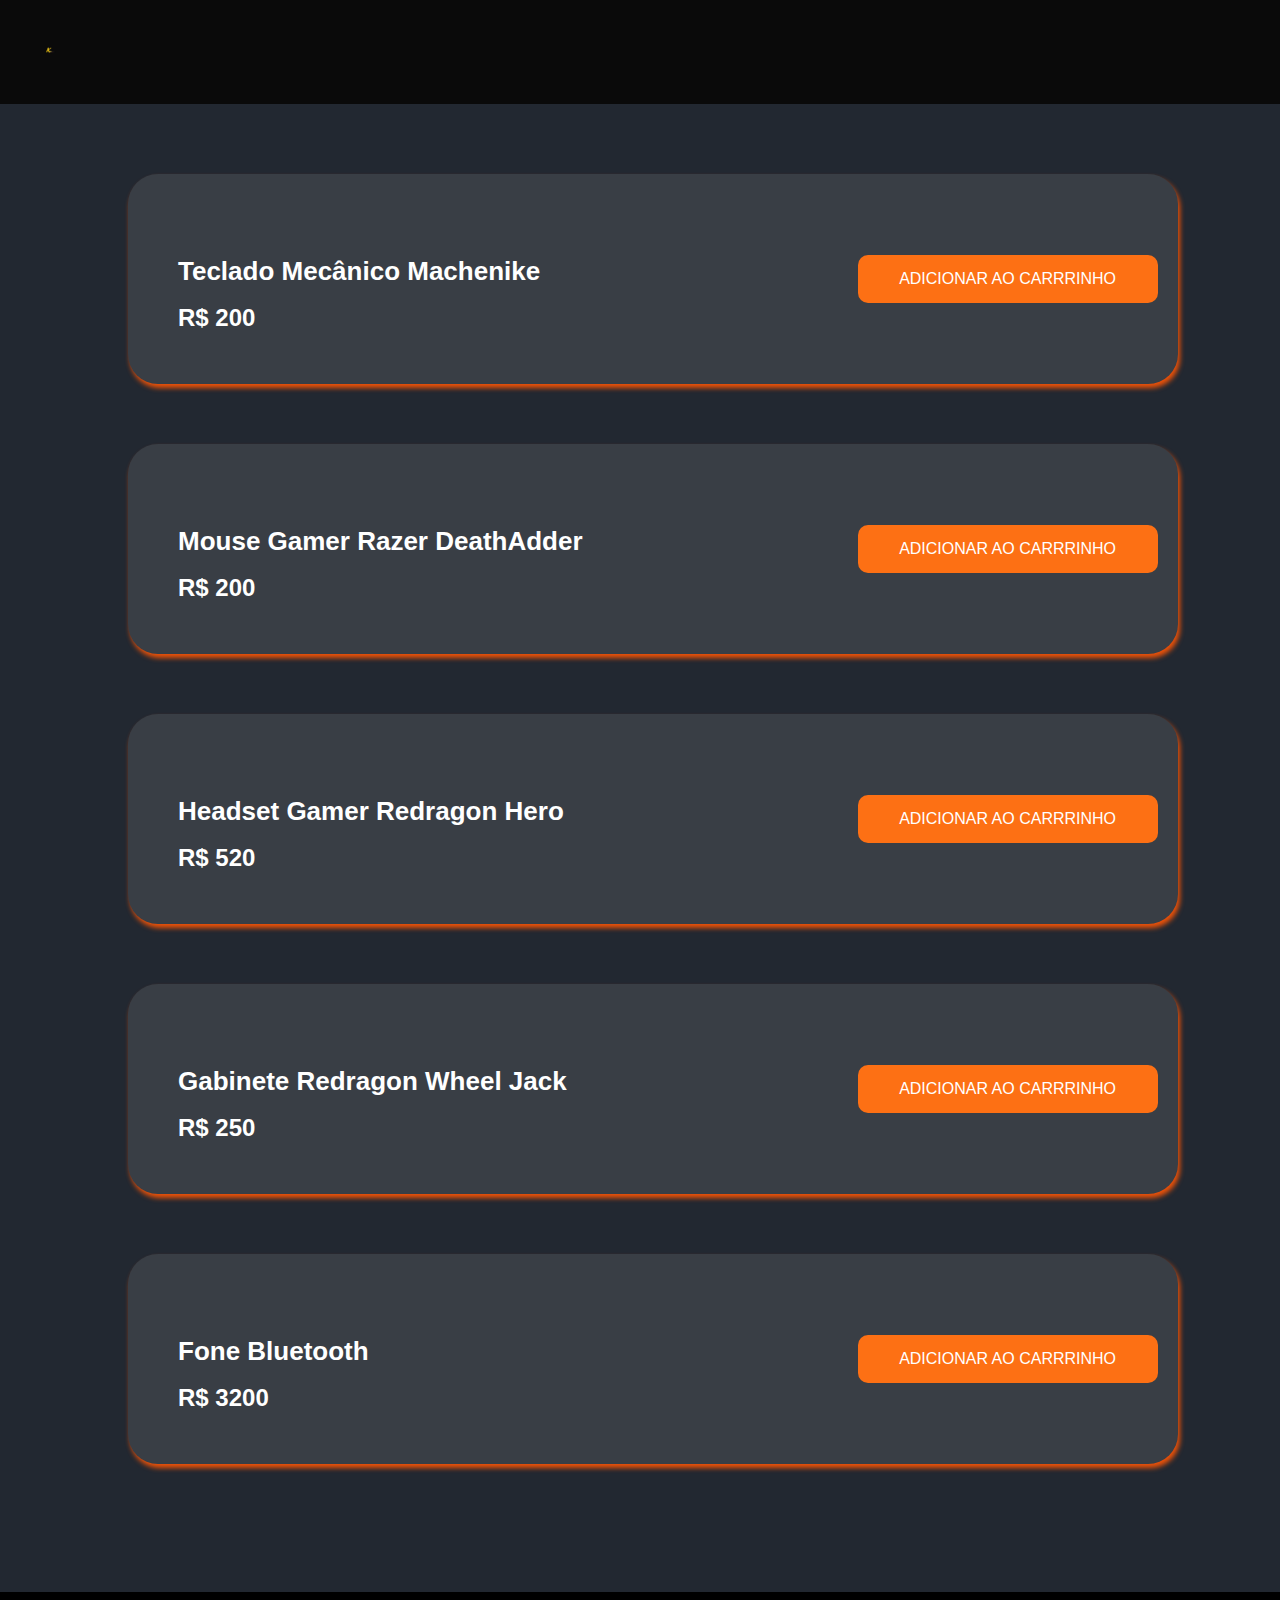
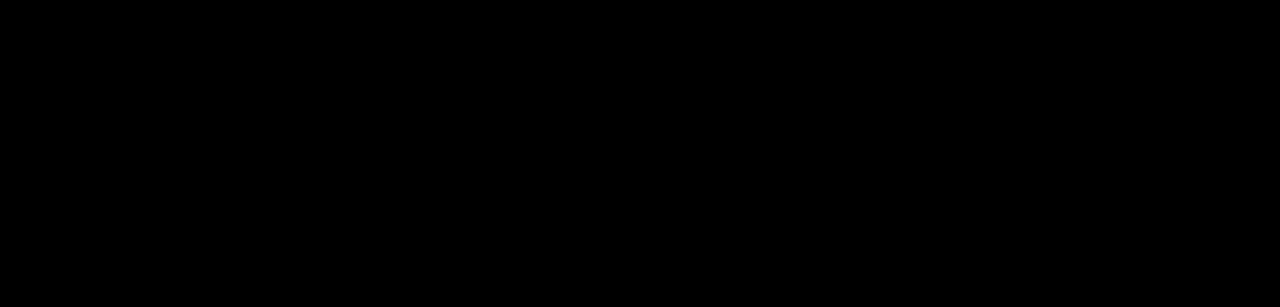
==== favoritos_kayan/css/index.html @ e2143fb5 "Update and rename index2.html to index.html" ====
<!DOCTYPE html>
<html lang="pt-br">

<head>
    <meta charset="UTF-8">
    <meta name="viewport" content="width=device-width, initial-scale=1.0">
    <link rel="stylesheet" href="style.css">
    <title>Favoritos | Katchau</title>
</head>

<body>
    <header>
        <img src="img/logo.svg" alt="">
    </header>
    <div class="product">
        <div class="image-product">
            <img src="img/teclado.svg" alt="">
            <div class="title">
                <h1>Teclado Mecânico Machenike</h1>
                <span>R$ 200</span>
            </div>
        </div>
        <div class="btn-product">
            <button type="button">ADICIONAR AO CARRRINHO</button>
        </div>
    </div>
    <div class="product">
        <div class="image-product">
            <img src="img/mouse.svg" alt="">
            <div class="title">
                <h1>Mouse Gamer Razer DeathAdder</h1>
                <span>R$ 200</span>
            </div>
        </div>
        <div class="btn-product">
            <button type="button">ADICIONAR AO CARRRINHO</button>
        </div>
    </div>
    <div class="product">
        <div class="image-product">
            <img src="img/fone.svg" alt="">
            <div class="title">
                <h1>Headset Gamer Redragon Hero</h1>
                <span>R$ 520</span>
            </div>
        </div>
        <div class="btn-product">
            <button type="button">ADICIONAR AO CARRRINHO</button>
        </div>
    </div>
    <div class="product">
        <div class="image-product">
            <img src="img/produto.svg" alt="">
            <div class="title">
                <h1>Gabinete Redragon Wheel Jack</h1>
                <span>R$ 250</span>
            </div>
        </div>
        <div class="btn-product">
            <button type="button">ADICIONAR AO CARRRINHO</button>
        </div>
    </div>
    <div class="product">
        <div class="image-product">
            <img src="img/monitor.jpeg" alt="">
            <div class="title">
                <h1>Fone Bluetooth</h1>
                <span>R$ 3200</span>
            </div>
        </div>
        <div class="btn-product">
            <button type="button">ADICIONAR AO CARRRINHO</button>
        </div>
    </div>
    <footer>
        <div class="footer"></div>
    </footer>
</body>

</html>
---- favoritos_kayan/css/style.css ----
* {
    box-sizing: border-box;
}

html,
body {
    height: 100vh;
    width: 100%;
    margin: 0;
    padding: 0;
    background: #222831;
}

header {
    background-color: #0a0a0a;
    margin: 0 0 20px 0;
    margin-bottom: 70px;
}

header img {
    height: 100px;
    width: 100px;
}

.product {
    background: #393e45;    
    display: flex;
    justify-content: space-between;
    margin-block-end: 60px;
    align-items: center;
    border-radius: 30px;
    width: 82%;
    height: 210px;
    object-fit: cover;
    margin-left: 10%;
    margin-right: 10%;
    transition: 0.7s;
    box-shadow: 2px 4px 5px #ee5208;
}

.product:hover{
    transition: 0.7s;
    height: 230px;
    width:  90%;
    margin-left: 5%;
    margin-right: 5%;
}

.image-product {
    display: flex;
    margin: 20px;
}

img {
    max-width: 200px;
    max-height: 200px;
    margin: 0 10px 0 0;
    border-radius: 30px;
}

.title {
    margin: 0 0 0 20px;
    margin-top: 30px;
}

.title h1{
    font-family: Arial, Helvetica, sans-serif;
    font-size:26px;
    margin: 0;
    padding: 0;
    color: #ffffff;
    margin-bottom: 17px;
}

.title span {
    font-family: Arial, Helvetica, sans-serif;
    color: #ffffff;
    font-weight: bold;
    font-size: 24px;
}

button {
    border: 0;
    background: #fd7014;
    color: #ffffff;
    padding: 15px 20px;
    border-radius: 10px;
    width: 300px;
    font-size: 16px;
    margin: 0 20px 0 0;
    cursor: pointer;
}

button:hover {
    background: #ee5208;
    transition: .4s;
}

footer{
    background-color: black;
    height: 35%;
    width: 100%;
    margin-top: 10%;
}
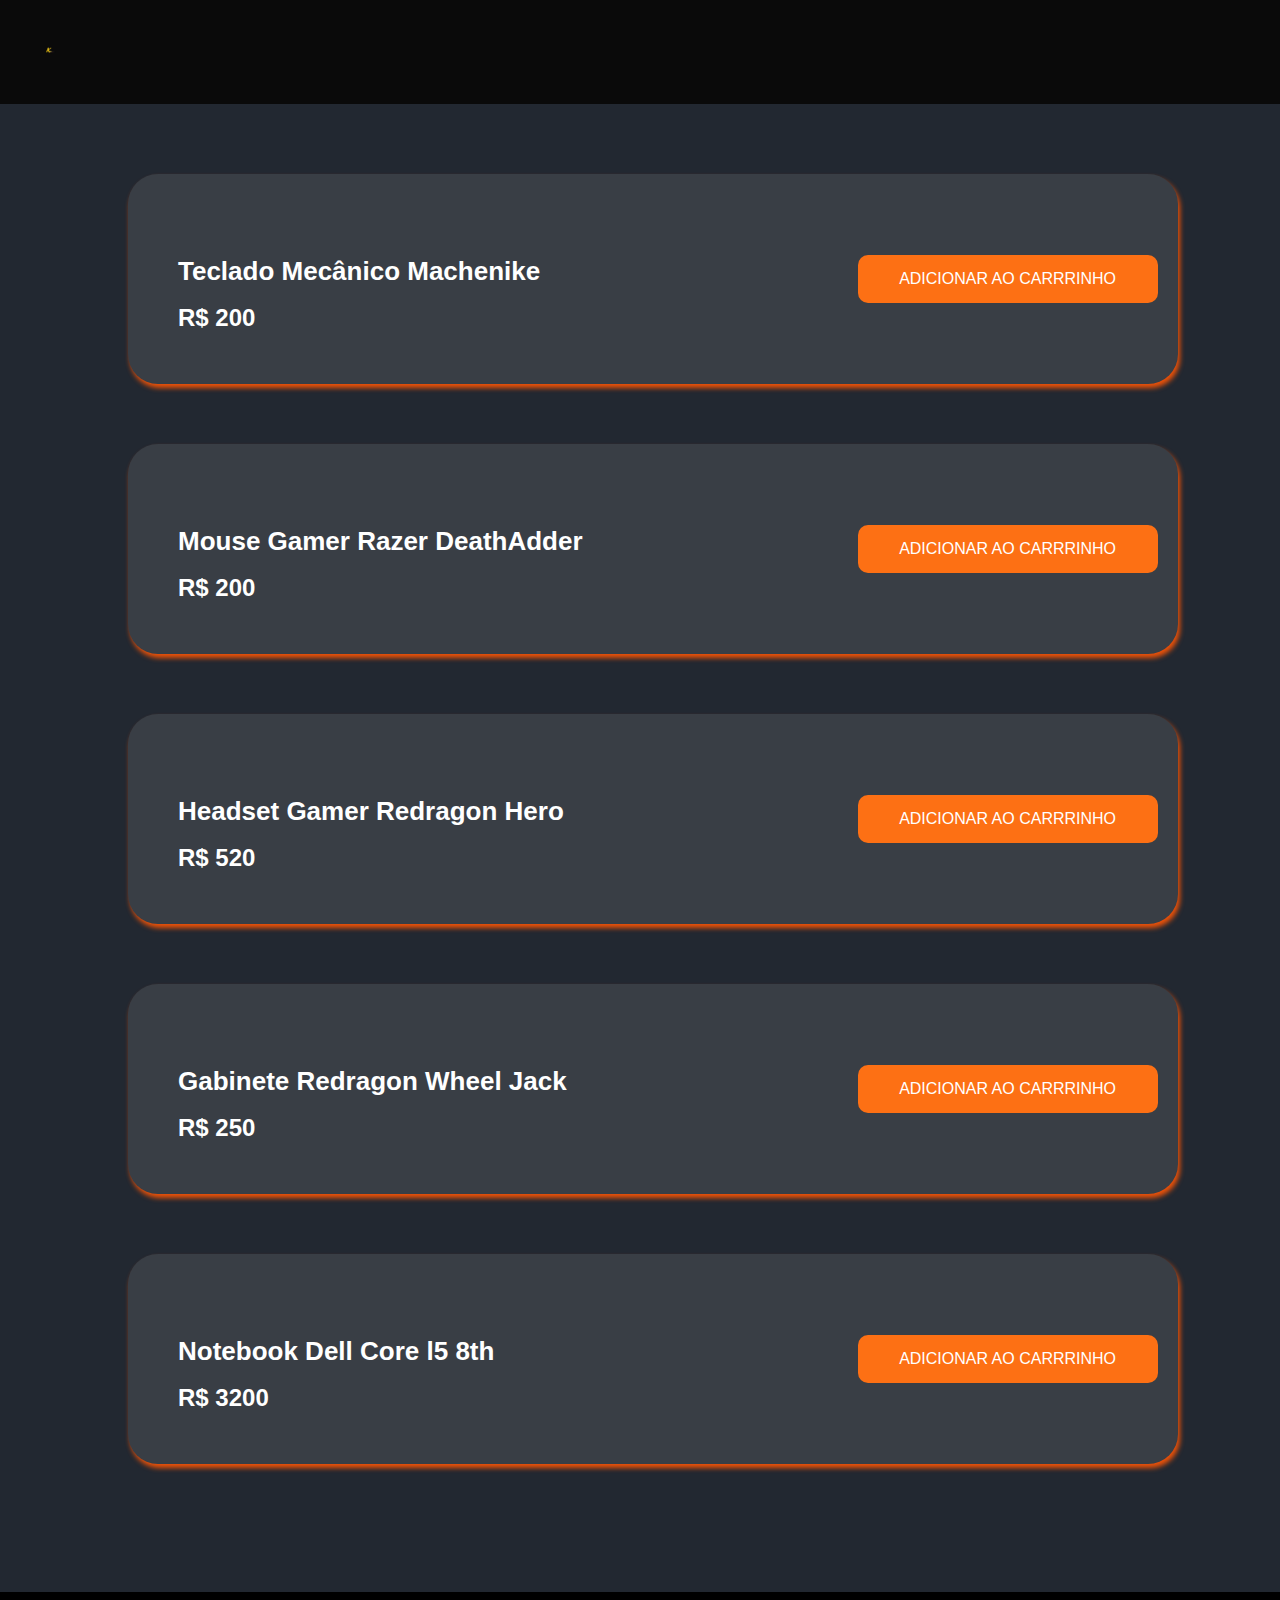
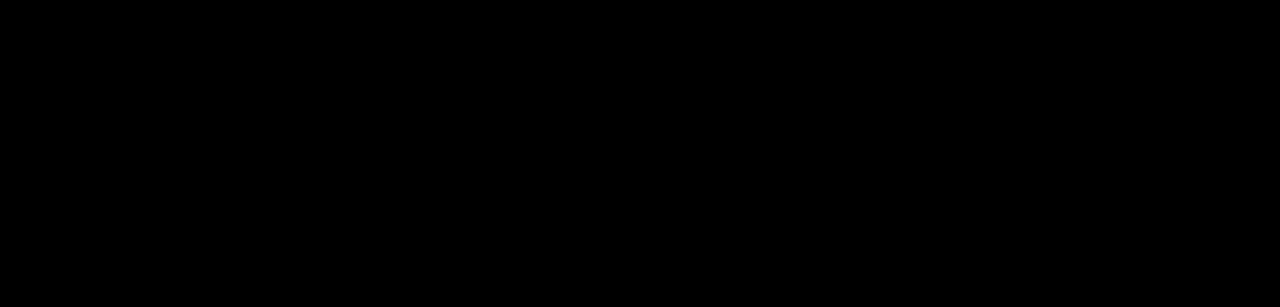
==== commit 7ddebc47: "Update index.html" ====
--- a/favoritos_kayan/css/index.html
+++ b/favoritos_kayan/css/index.html
@@ -62,9 +62,9 @@
     </div>
     <div class="product">
         <div class="image-product">
-            <img src="img/monitor.jpeg" alt="">
+            <img src="img/notebook(1).svg" alt="">
             <div class="title">
-                <h1>Fone Bluetooth</h1>
+                <h1>Notebook Dell Core l5 8th</h1>
                 <span>R$ 3200</span>
             </div>
         </div>
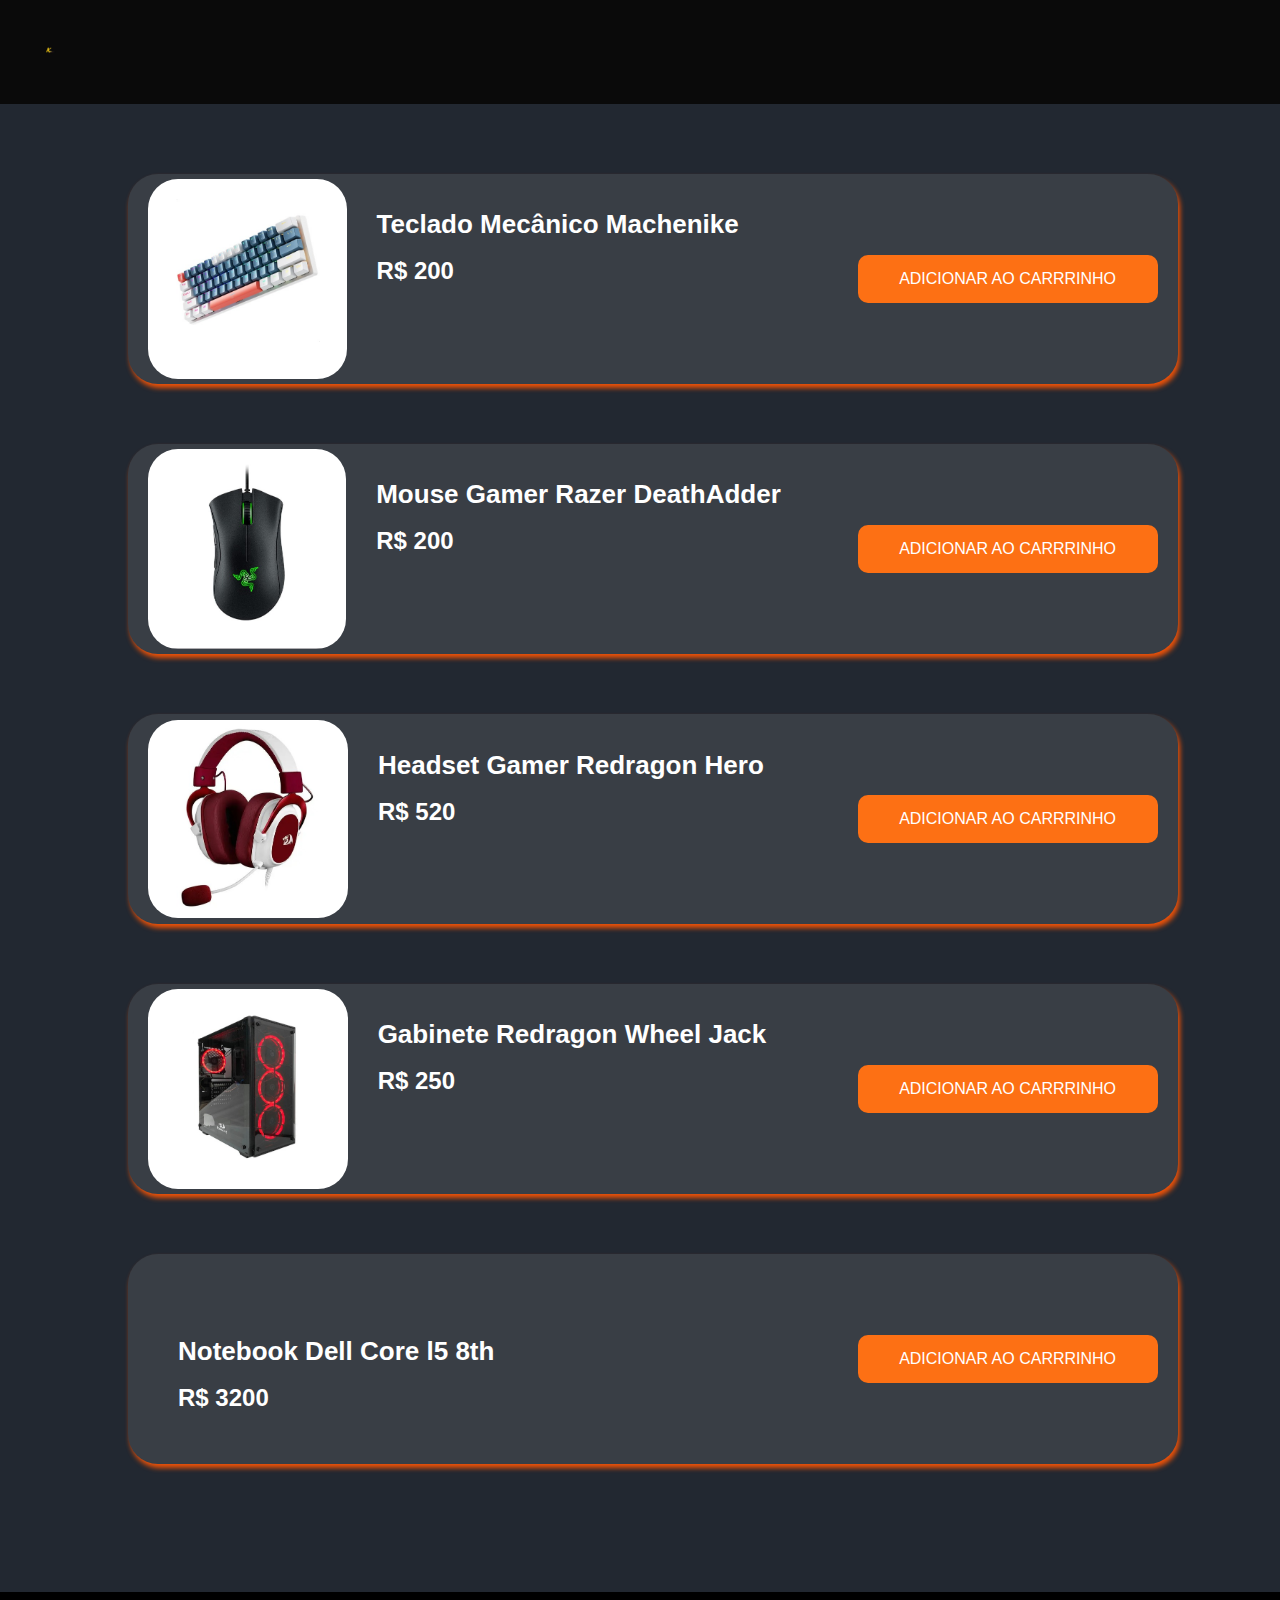
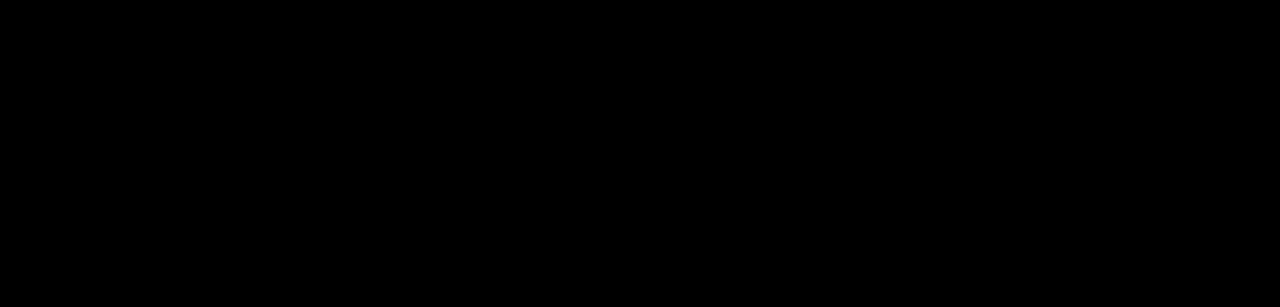
==== commit 62285acc: "Update index.html" ====
--- a/favoritos_kayan/css/index.html
+++ b/favoritos_kayan/css/index.html
@@ -14,7 +14,7 @@
     </header>
     <div class="product">
         <div class="image-product">
-            <img src="img/teclado.svg" alt="">
+            <img src="img/teclado.jpeg" alt="">
             <div class="title">
                 <h1>Teclado Mecânico Machenike</h1>
                 <span>R$ 200</span>
@@ -26,7 +26,7 @@
     </div>
     <div class="product">
         <div class="image-product">
-            <img src="img/mouse.svg" alt="">
+            <img src="img/mouse.jpeg" alt="">
             <div class="title">
                 <h1>Mouse Gamer Razer DeathAdder</h1>
                 <span>R$ 200</span>
@@ -38,7 +38,7 @@
     </div>
     <div class="product">
         <div class="image-product">
-            <img src="img/fone.svg" alt="">
+            <img src="img/fone.jpeg" alt="">
             <div class="title">
                 <h1>Headset Gamer Redragon Hero</h1>
                 <span>R$ 520</span>
@@ -50,7 +50,7 @@
     </div>
     <div class="product">
         <div class="image-product">
-            <img src="img/produto.svg" alt="">
+            <img src="img/produto.jpeg" alt="">
             <div class="title">
                 <h1>Gabinete Redragon Wheel Jack</h1>
                 <span>R$ 250</span>
@@ -62,7 +62,7 @@
     </div>
     <div class="product">
         <div class="image-product">
-            <img src="img/notebook(1).svg" alt="">
+            <img src="img/notebook(1).jpeg" alt="">
             <div class="title">
                 <h1>Notebook Dell Core l5 8th</h1>
                 <span>R$ 3200</span>
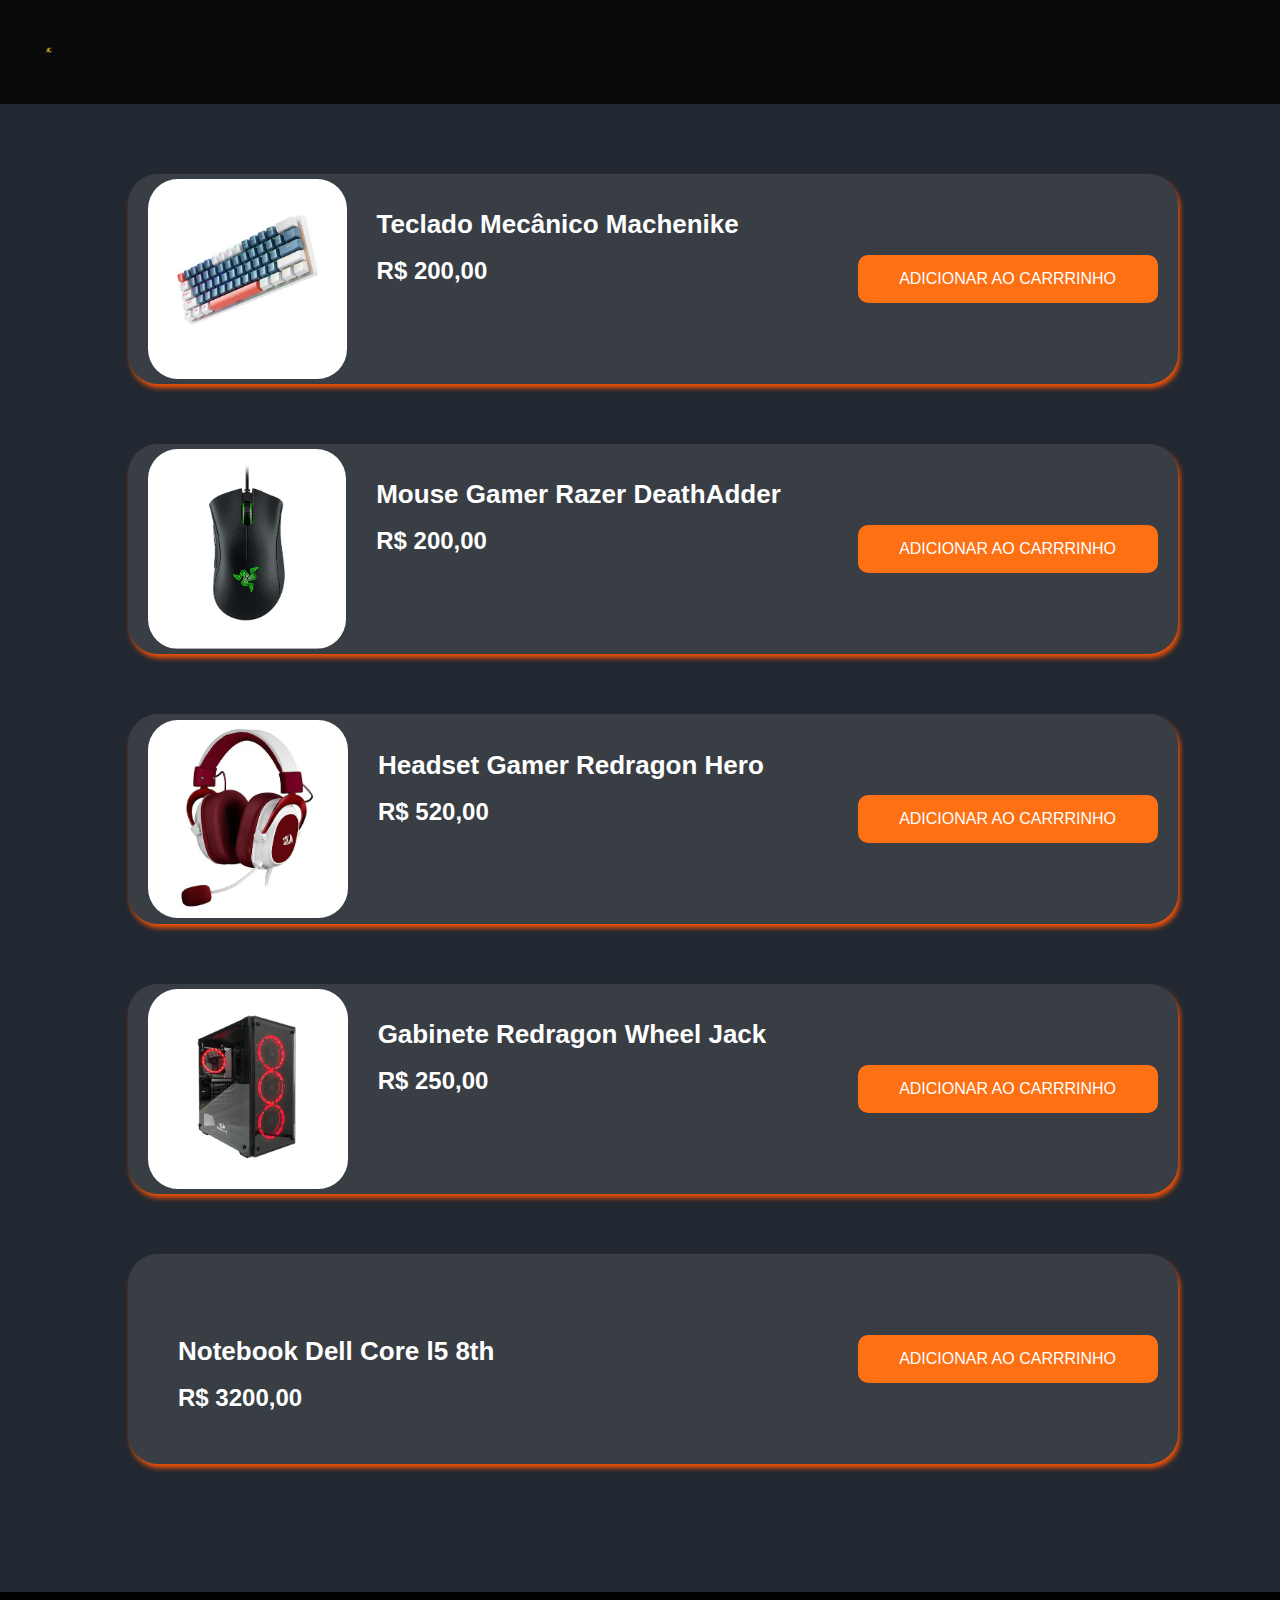
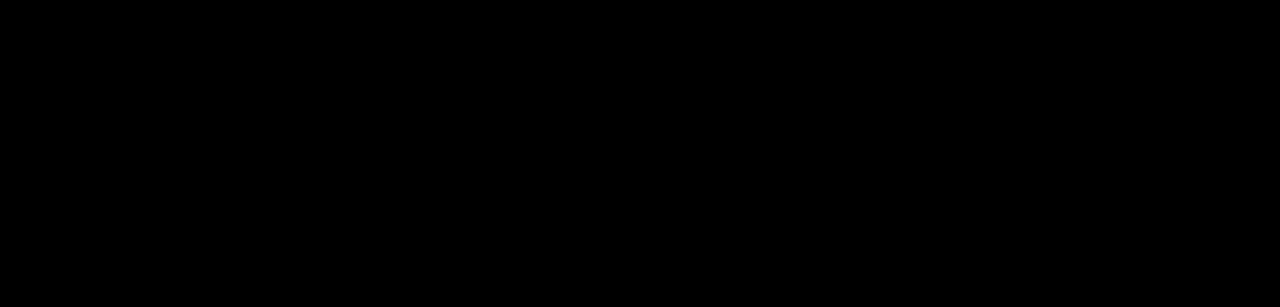
==== commit fbdce780: "Update index.html" ====
--- a/favoritos_kayan/css/index.html
+++ b/favoritos_kayan/css/index.html
@@ -17,7 +17,7 @@
             <img src="img/teclado.jpeg" alt="">
             <div class="title">
                 <h1>Teclado Mecânico Machenike</h1>
-                <span>R$ 200</span>
+                <span>R$ 200,00</span>
             </div>
         </div>
         <div class="btn-product">
@@ -29,7 +29,7 @@
             <img src="img/mouse.jpeg" alt="">
             <div class="title">
                 <h1>Mouse Gamer Razer DeathAdder</h1>
-                <span>R$ 200</span>
+                <span>R$ 200,00</span>
             </div>
         </div>
         <div class="btn-product">
@@ -41,7 +41,7 @@
             <img src="img/fone.jpeg" alt="">
             <div class="title">
                 <h1>Headset Gamer Redragon Hero</h1>
-                <span>R$ 520</span>
+                <span>R$ 520,00</span>
             </div>
         </div>
         <div class="btn-product">
@@ -53,7 +53,7 @@
             <img src="img/produto.jpeg" alt="">
             <div class="title">
                 <h1>Gabinete Redragon Wheel Jack</h1>
-                <span>R$ 250</span>
+                <span>R$ 250,00</span>
             </div>
         </div>
         <div class="btn-product">
@@ -65,7 +65,7 @@
             <img src="img/notebook(1).jpeg" alt="">
             <div class="title">
                 <h1>Notebook Dell Core l5 8th</h1>
-                <span>R$ 3200</span>
+                <span>R$ 3200,00</span>
             </div>
         </div>
         <div class="btn-product">
